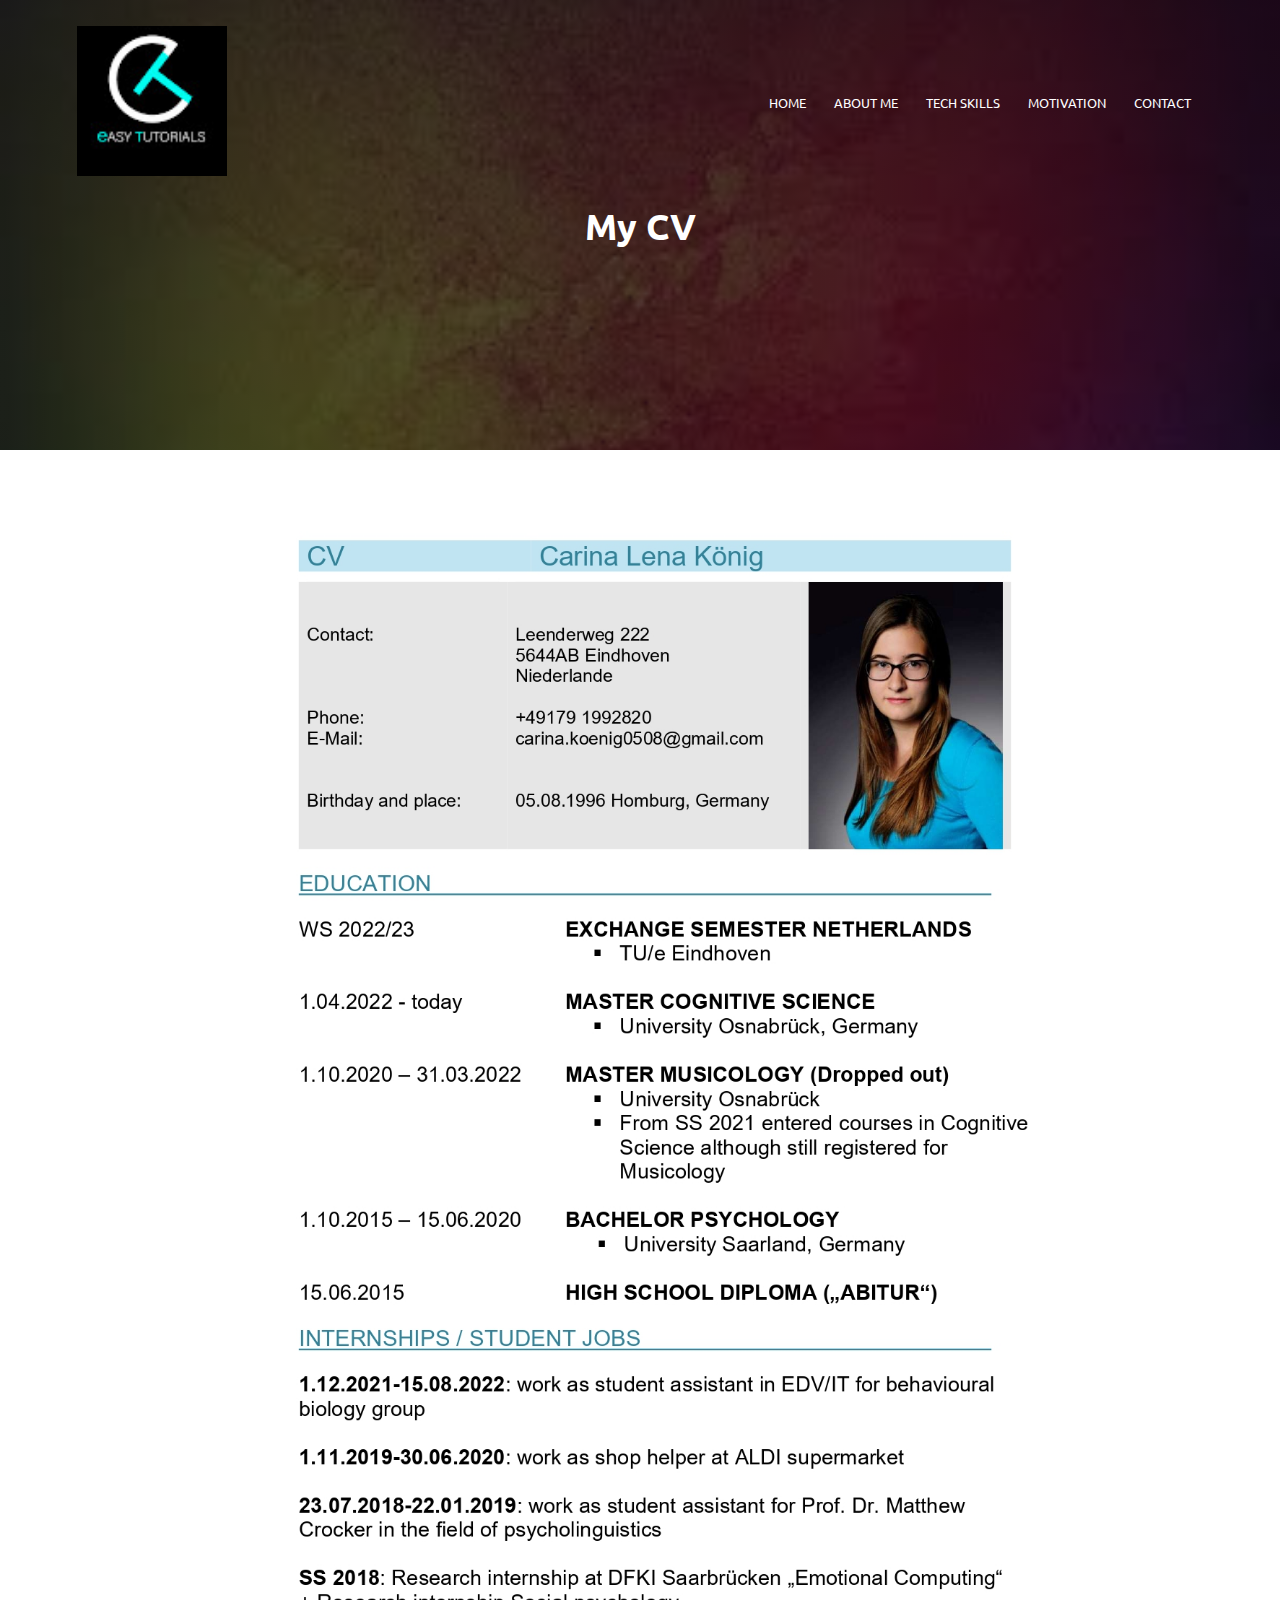
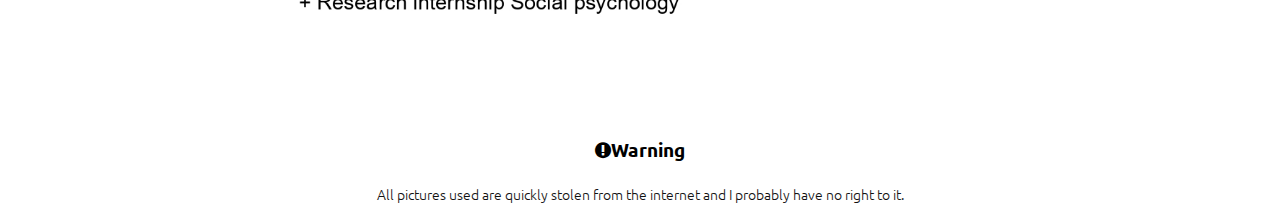
==== about.html @ 4e438c69 "About page" ====
<!DOCTYPE html>
<html>
<head>
	<meta name="viewport" content="width=device-width, initial-scale=1.0">
	<title> Application Webpage</title>
	<link rel="stylesheet" href="style.css">
	<link rel="preconnect" href="https://fonts.googleapis.com">
	<link rel="preconnect" href="https://fonts.gstatic.com" crossorigin>
	<link href="https://fonts.googleapis.com/css2?family=Ubuntu:wght@300;400;500;700&display=swap" rel="stylesheet">
	<link rel="stylesheet" href="https://stackpath.bootstrapcdn.com/font-awesome/4.7.0/css/font-awesome.min.css">
	
</head>

<body>

	<section class="sub-header">
		<nav>
			<a href="index.html"><img src="images/easytutLogo.jpg"></a>
			<div class="nav-links" id="navLinks">
				<i class="fa fa-times" onclick="hideMenu()"></i>
				<ul>
					<li><a href="">HOME</a></li>
					<li><a href="">ABOUT ME</a></li>
					<li><a href="">TECH SKILLS</a></li>
					<li><a href="">MOTIVATION</a></li>
					<li><a href="">CONTACT</a></li>
				</ul>
			</div>
			<i class="fa fa-bars" onclick="showMenu()"></i>
		</nav>
		<h1> My CV </h1>
		
	
	</section>
	
	<section>
		<div>
			<img src="images/cv.jpg" class="responsive-cv">
		</div>
	</section>
	
	
	
	
	<!------- Warning----->
	<section class="warning">
		<h3><i class="fa fa-exclamation-circle"></i>Warning</h3>
		<p>All pictures used are quickly stolen from the internet and I probably have no right to it.</p>
	</section>
	
	
	
	
	<!------------ Javascript for Toggle Menu ---------->
	<script>
		
		var navLinks = document.getElementById("navLinks");
		
		function showMenu(){
			navLinks.style.right = "0";
			
		}
		function hideMenu(){
			navLinks.style.right = "-200px";
			
		}
	
	</script>
	
</body>
</html>
---- style.css ----
*{
	margin: 0;
	padding: 0;
	font-family: 'Ubuntu', sans-serif;
}

.header{
	min-height: 100vh;
	width: 100%;
	background-image: linear-gradient(rgba(4,9,30,0.7), rgba(4,9,30,0.7)), url(images/colorbacking.jpg);
	background-position: center;
	background-size: cover;
	position: relative;
}

nav{
	display: flex;
	padding: 2% 6%;
	justify-content: space-between;
	align-items: center;
}

nav img{
	width: 150px;
	
}
.nav-links{
	flex: 1;
	text-align: right;
}
.nav-links ul li{
	list-style: none;
	display: inline-block;
	padding: 8px 12px;
	position: relative;
}
.nav-links ul li a{
	color: #fff;
	text-decoration: none;
	font-size: 13px;
}
.nav-links ul li::after{
	content: '';
	width: 0%;
	height: 2px;
	background: #fff;
	display: block;
	margin: auto;
	transition: 0.5s;
}
.nav-links ul li:hover::after{
	width: 100%;
	
}
.text-box{
	width: 90%;
	color: #fff;
	position: absolute;
	top: 50%;
	left: 50%;
	transform: translate(-50%,-50%);
	text-align: center;
}
.text-box h1{
	font-size: 40px;
}
.text-box p{
	margin: 10px 0 40px;
	font-size: 20px;
	color: #fff;
}
.hero-btn{
	display: inline-block;
	text-decoration: none;
	color: #fff;
	border: 1px solid #fff;
	padding: 12px 34px;
	font-size: 13px;
	background: transparent;
	position: relative;
	cursor: pointer;
}
.hero-btn:hover{
	border: 1px solid #000000;
	background: #000000;
	transition: 1s;
}

nav .fa{
	display: none;
}

@media(max-width: 700px){
	.text-box h1{
		font-size: 20px;
	}
	.nav-links ul li{
		display: block;
	}
	.nav-links{
		position: absolute;
		background: #000000;
		height: 100vh;
		width: 200px;
		top: 0;
		right: -200px;
		text-align: left;
		z-index: 2;
		transition: 1s;
	}
	nav .fa{
		display: block;
		color: #fff;
		margin: 10px;
		font-size: 22px;
		cursor: pointer;
	}
	.nav-links ul{
		padding: 30px;
	}
}

/*------techskills ----*/

.techskills{
	width: 80%;
	margin:auto;
	text-align: center;
	padding-top: 100px;
}
h1{
	font-size: 36px;
	font-weight: 600;
}
p{
	color: #111;
	font-size: 14px;
	font-weight: 300;
	line-height: 22px;
	padding: 10px;
}

.row{
	margin-top: 5%;
	display: flex;
	justify-content: space-between;
}
.course-col{
	flex-basis: 31%;
	background: #fff3f3;
	border-radius: 10px;
	margin-bottom: 5%;
	padding: 20px 12px;
	box-sizing: border-box;
	transition: 0.5s;
}
h3{
	text-align: center;
	font-weight: 600;
	margin: 10px 0;
}

.course-col:hover{
	box-shadow: 0 0 20px 0px rgba(0,0,0,0.2);
}
@media(max-width: 700px){
	.row{
		flex-direction: column;
	}
}

/*----warning---*/
.warning{
	width: 80%;
	margin: auto;
	padding-top: 10px;
	text-align: center;
}

.uni-logo{
	flex-basis: 32%;
	border-radius: 10px;
	margin-bottom: 30px;
	position: relative;
	overflow: hidden;
}
.uni-logo img{
	width: 80%;
}


/*------------ about us page ----------*/

.sub-header{
	height: 50vh;
	width: 100%;
	background-image: linear-gradient(rgba(4,9,30,0.7),rgba(4,9,30,0.7)),url(images/colorbacking.jpg);
	background-position: center;
	background-size: cover;
	text-align: center;
	color: #fff;
}

.responsive-cv {
  max-width: 70%;
  height: auto;
  display: block;
  margin-left: auto;
  margin-right: auto;
  
}
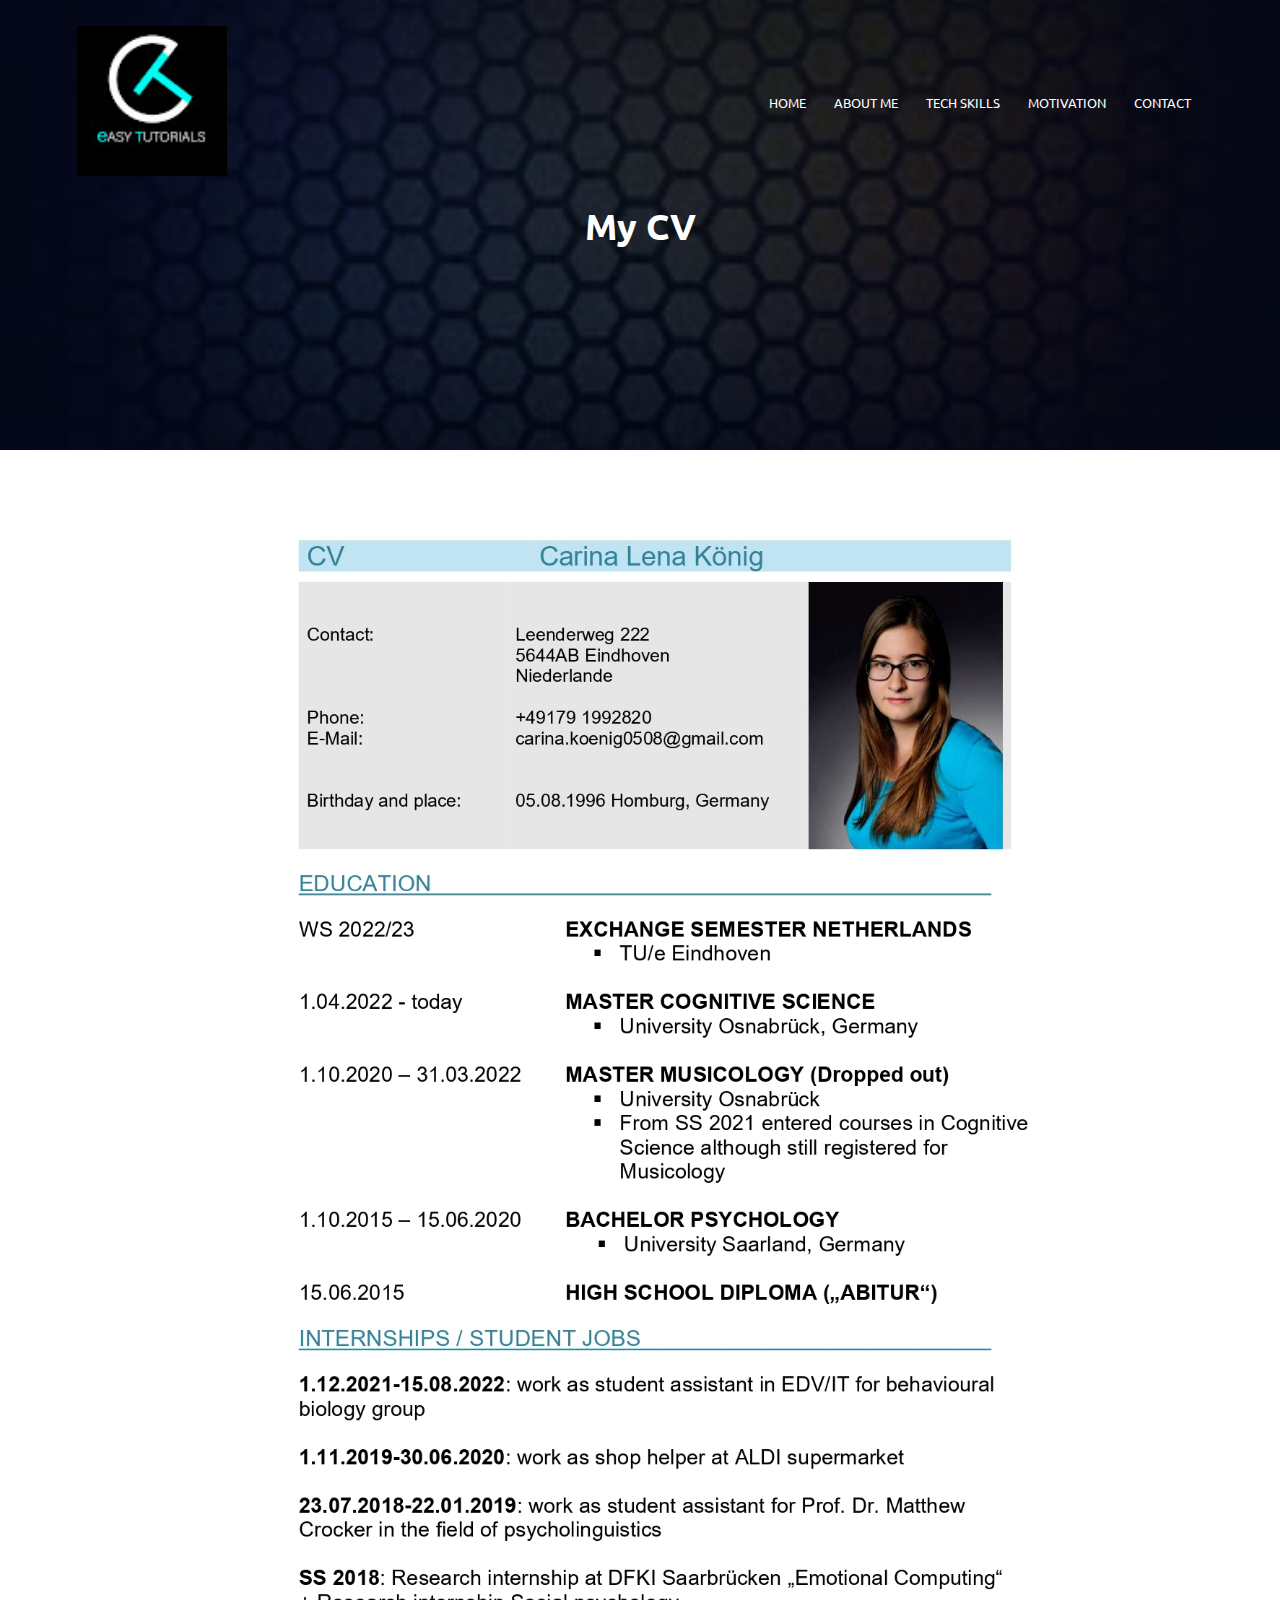
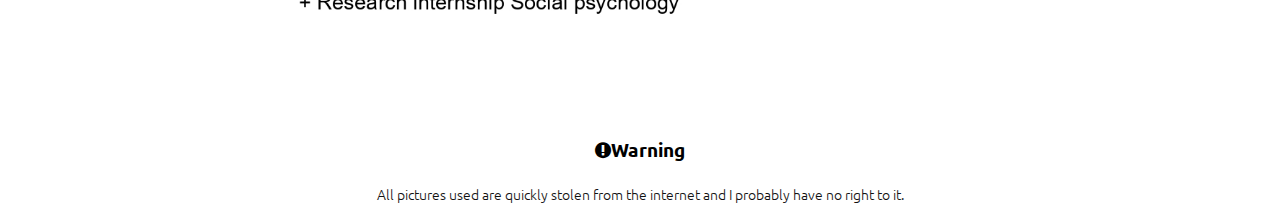
==== commit f814c2be: "interlinked pages" ====
--- a/about.html
+++ b/about.html
@@ -19,11 +19,11 @@
 			<div class="nav-links" id="navLinks">
 				<i class="fa fa-times" onclick="hideMenu()"></i>
 				<ul>
-					<li><a href="">HOME</a></li>
-					<li><a href="">ABOUT ME</a></li>
-					<li><a href="">TECH SKILLS</a></li>
-					<li><a href="">MOTIVATION</a></li>
-					<li><a href="">CONTACT</a></li>
+					<li><a href="index.html">HOME</a></li>
+					<li><a href="about.html">ABOUT ME</a></li>
+					<li><a href="techskills.html">TECH SKILLS</a></li>
+					<li><a href="motivation.html">MOTIVATION</a></li>
+					<li><a href="contact.html">CONTACT</a></li>
 				</ul>
 			</div>
 			<i class="fa fa-bars" onclick="showMenu()"></i>
--- a/style.css
+++ b/style.css
@@ -7,7 +7,7 @@
 .header{
 	min-height: 100vh;
 	width: 100%;
-	background-image: linear-gradient(rgba(4,9,30,0.7), rgba(4,9,30,0.7)), url(images/colorbacking.jpg);
+	background-image: linear-gradient(rgba(4,9,30,0.7), rgba(4,9,30,0.7)), url(images/otherbee.jpg);
 	background-position: center;
 	background-size: cover;
 	position: relative;
@@ -154,6 +154,14 @@
 	box-sizing: border-box;
 	transition: 0.5s;
 }
+.course-col2{
+	flex-basis: 31%;
+	background: #fff3f3;
+	border-radius: 10px;
+	margin-bottom: 5%;
+	padding: 30px 20px;
+	box-sizing: border-box;
+}
 h3{
 	text-align: center;
 	font-weight: 600;
@@ -194,7 +202,7 @@
 .sub-header{
 	height: 50vh;
 	width: 100%;
-	background-image: linear-gradient(rgba(4,9,30,0.7),rgba(4,9,30,0.7)),url(images/colorbacking.jpg);
+	background-image: linear-gradient(rgba(4,9,30,0.7),rgba(4,9,30,0.7)),url(images/otherbee.jpg);
 	background-position: center;
 	background-size: cover;
 	text-align: center;
@@ -208,4 +216,259 @@
   margin-left: auto;
   margin-right: auto;
   
-}+}
+
+.row-skills {
+  display: flex;
+  flex-wrap: wrap;
+  padding: 0 4px;
+}
+
+/* Create four equal columns that sits next to each other */
+.column-sillks {
+  flex: 25%;
+  max-width: 25%;
+  padding: 0 4px;
+}
+
+.column-skills img {
+  margin-top: 8px;
+  vertical-align: middle;
+  width: 100px;
+}
+
+/* Responsive layout - makes a two column-layout instead of four columns */
+@media screen and (max-width: 800px) {
+  .column-skills {
+    flex: 50%;
+    max-width: 50%;
+  }
+}
+
+/* Responsive layout - makes the two columns stack on top of each other instead of next to each other */
+@media screen and (max-width: 600px) {
+  .column-skills {
+    flex: 100%;
+    max-width: 100%;
+  }
+}
+
+
+/* --- copied from https://codepen.io/flyingcar/pen/jmvLqG-------*/
+/*
+	Using Bootstrap
+*/
+
+
+
+/* PEN STYLES ========== */
+.row-copied {
+	margin: 0;
+}
+.container {
+}
+
+.test_box {
+	padding: 0;
+}
+.test_box .inner {
+	background: #333;
+	display: block;
+	margin: 10px;
+	overflow: hidden;
+}
+.test_box .inner .test_click {
+	-webkit-align-content: center;
+	-ms-flex-line-pack: center;
+	align-content: center;
+	-webkit-align-items: center;
+	-ms-flex-align: center;
+	align-items: center;
+	background-color: rgba(0,0,0,.1);
+	color: #fff;
+	display: -webkit-flex;
+	display: -ms-flexbox;
+	display: flex;
+	flex-wrap: wrap;
+	height: 300px;
+	mix-blend-mode: normal;
+	text-align: center;
+	text-decoration: none;
+	-webkit-transition: all 300ms ease;
+	transition: all 300ms ease;
+}
+.test_box .inner .test_click:hover {
+	background-color: rgba(100,0,100,.7); 
+	mix-blend-mode: hard-light;
+}
+.flex_this {
+	-webkit-align-content: center;
+	-ms-flex-line-pack: center;
+	align-content: center;
+	display: inherit;
+	flex-wrap: inherit;
+	height: auto;
+	margin: 0;
+	padding: 10px;
+	-webkit-transition: all 300ms ease;
+	transition: all 300ms ease;
+	width: 100%;
+
+}
+.test_box .inner .test_click:hover .flex_this {
+	margin-top: -5px;
+}
+
+.test_title {
+	display: block;
+	font-weight: 700;
+	margin: 0 0 20px;
+	width: 100%;
+}
+.test_link {
+	border: 2px solid #fff;
+	display: inline-block;
+	font-size: .8em;
+	font-weight: 700;
+	letter-spacing: .1em;
+	margin: 0 auto;
+	padding: 10px 30px;
+	text-transform: uppercase;
+}
+
+.box-01 .inner {
+	background-image: url('images/uml.jpg');
+	background-position: 50% 50%;
+	background-repeat: no-repeat;
+	background-size: cover;
+}
+.box-02 .inner {
+	background-image: url('images/unity12.png');
+	background-position: 50% 50%;
+	background-repeat: no-repeat;
+	background-size: cover;
+}
+.box-03 .inner {
+	background-image: url('images/unitylight2.png');
+	background-position: 50% 50%;
+	background-repeat: no-repeat;
+	background-size: cover;
+}
+.box-04 .inner {
+	background-image: url('images/app.jpg');
+	background-position: 50% 50%;
+	background-repeat: no-repeat;
+	background-size: cover;
+}
+.box-05 .inner {
+	background-image: url('images/c.jpg');
+	background-position: 50% 50%;
+	background-repeat: no-repeat;
+	background-size: cover;
+}
+.box-06 .inner {
+	background-image: url('images/pythoncode.jpg');
+	background-position: 50% 50%;
+	background-repeat: no-repeat;
+	background-size: cover;
+}
+
+.box-07 .inner {
+	background-image: url('images/java.jpg');
+	background-position: 50% 50%;
+	background-repeat: no-repeat;
+	background-size: cover;
+}
+
+.box-08 .inner {
+	background-image: url('images/sql.jpg');
+	background-position: 50% 50%;
+	background-repeat: no-repeat;
+	background-size: cover;
+}
+
+.box-09 .inner {
+	background-image: url('images/math.jpg');
+	background-position: 50% 50%;
+	background-repeat: no-repeat;
+	background-size: cover;
+}
+.box-10 .inner {
+	background-image: url('images/python.jpg');
+	background-position: 50% 50%;
+	background-repeat: no-repeat;
+	background-size: cover;
+}
+
+.box-11 .inner {
+	background-image: url('images/arduino2.jpg');
+	background-position: 50% 50%;
+	background-repeat: no-repeat;
+	background-size: cover;
+}
+
+/*contact page*/
+
+.location{
+	width: 80%;
+	margin: auto;
+	padding: 10px 50px 80px;
+	text-align: center;
+	grid-auto-rows: 60px;
+    grid-gap: 20px;
+	
+}
+.location iframe{
+	width: 100%;
+}
+
+.wrapper {
+  display: grid;
+  grid-template-columns: 1fr 1fr;
+}
+
+.grid-item {
+    display: flex;
+	align-items: center;
+    justify-content: center;
+	padding: 5px 5px 5px 5px;
+}
+
+.contact-us{
+	width: 80%;
+	margin: auto;
+	text-align: center;
+	padding-top: 50px;
+}
+
+.contact-col{
+	flex-basis: 48%;
+	margin-bottom: 30px;
+}
+
+.contact-col div{
+	display: flex;
+	align-items: center;
+	margin-bottom: 40px;
+    justify-content: center;
+}
+
+.contact-col div .fa{
+	font-size: 28px;
+	color: #f44336;
+	margin: 10px;
+	margin-right: 30px;
+}
+
+.contact-col div p{
+	padding: 0;
+}
+.contact-col div h5{
+	font-size: 20px;
+	margin-bottom: 5px;
+	color: #555;
+	font-weight: 400;
+}
+
+
+
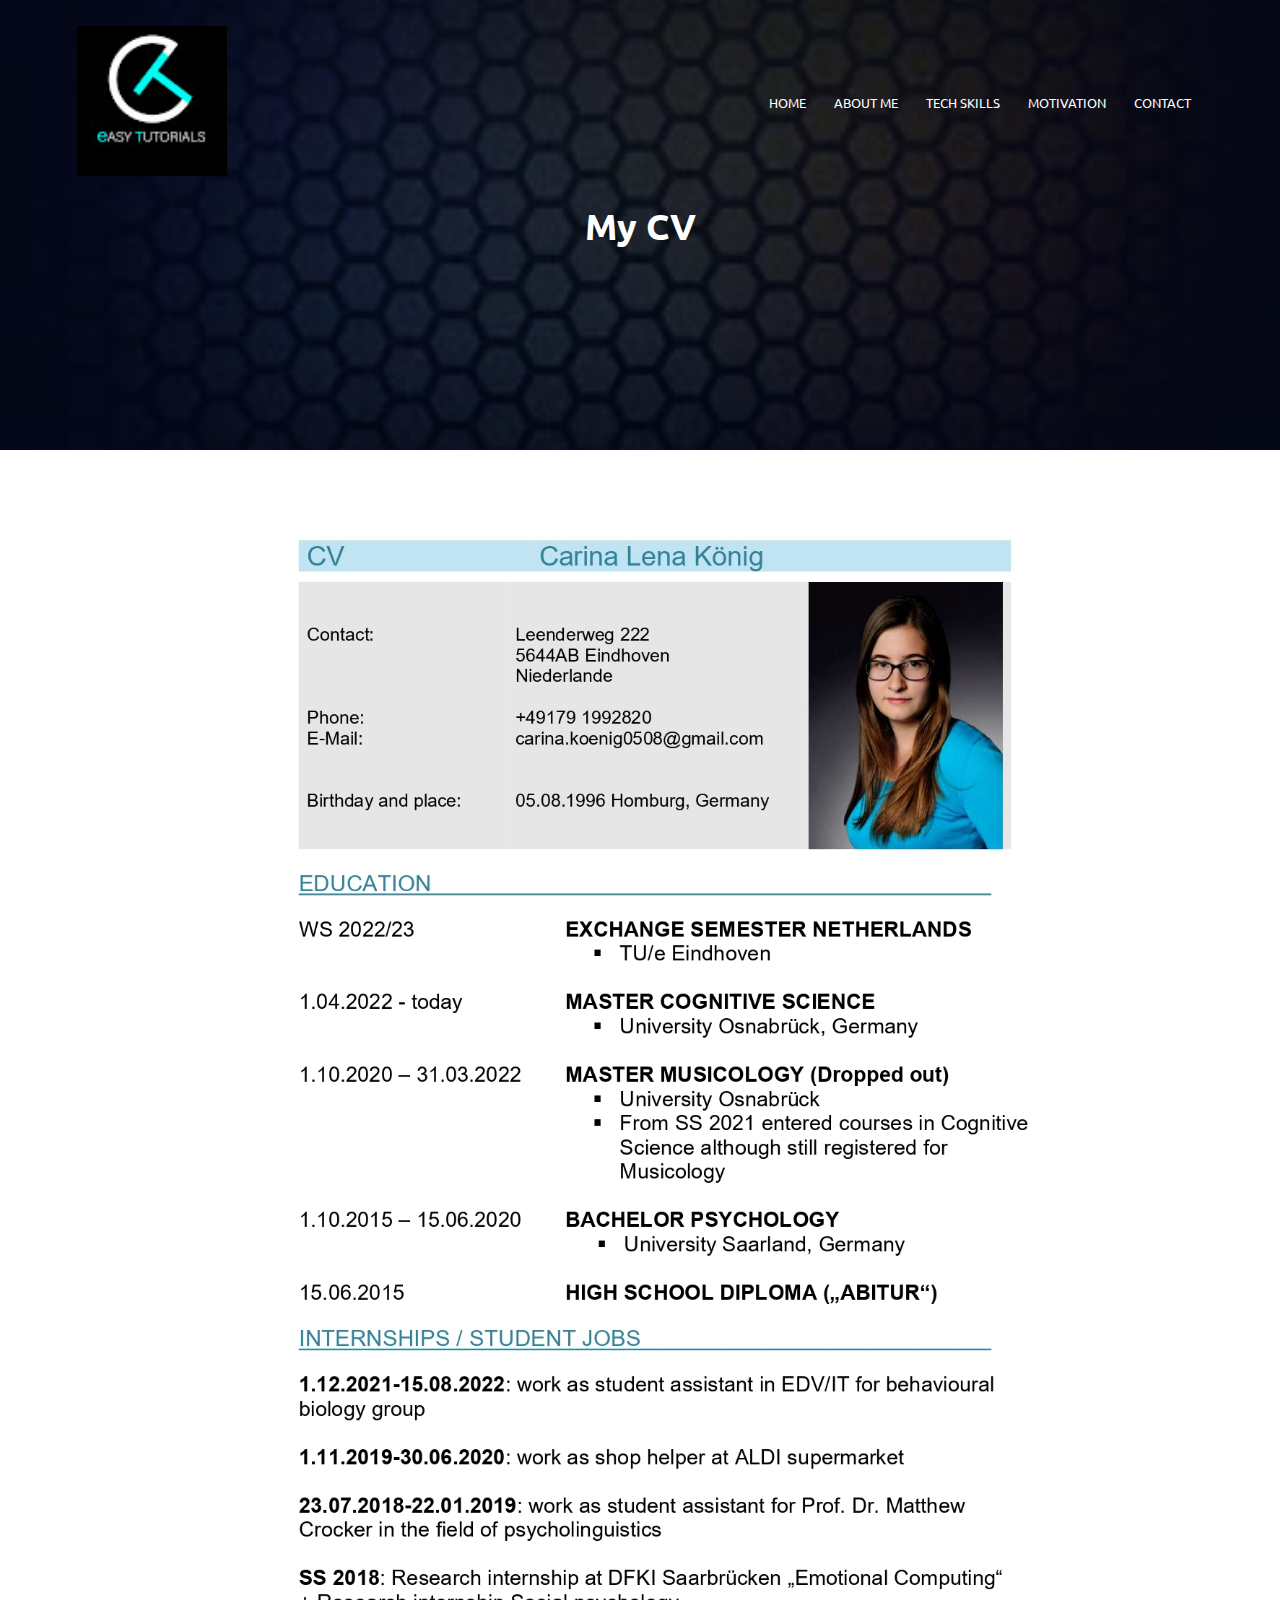
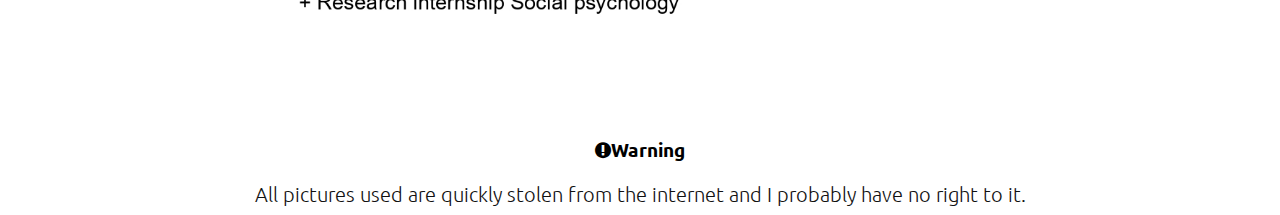
==== commit 874898c7: "small changes html header" ====
--- a/about.html
+++ b/about.html
@@ -1,6 +1,7 @@
 <!DOCTYPE html>
-<html>
+<html lang="en">
 <head>
+	<meta charset="utf-8" />
 	<meta name="viewport" content="width=device-width, initial-scale=1.0">
 	<title> Application Webpage</title>
 	<link rel="stylesheet" href="style.css">
@@ -8,7 +9,7 @@
 	<link rel="preconnect" href="https://fonts.gstatic.com" crossorigin>
 	<link href="https://fonts.googleapis.com/css2?family=Ubuntu:wght@300;400;500;700&display=swap" rel="stylesheet">
 	<link rel="stylesheet" href="https://stackpath.bootstrapcdn.com/font-awesome/4.7.0/css/font-awesome.min.css">
-	
+	<link rel="icon" sizes="16x16 32x32 48x48" type="image/png" href="/images/easytutLogo.jpg" />
 </head>
 
 <body>
--- a/style.css
+++ b/style.css
@@ -166,6 +166,9 @@
 	text-align: center;
 	font-weight: 600;
 	margin: 10px 0;
+}
+p{
+	font-size: 20px;
 }
 
 .course-col:hover{
@@ -434,6 +437,27 @@
 	padding: 5px 5px 5px 5px;
 }
 
+.grid-item div{
+	display: flex;
+	align-items: center;
+	margin-bottom: 40px;
+    justify-content: center;
+}
+
+.grid-item div .fa{
+	font-size: 28px;
+	color: #f44336;
+	margin: 10px;
+	margin-right: 30px;
+}
+
+.grid-item div h5{
+	font-size: 20px;
+	margin-bottom: 5px;
+	color: #555;
+	font-weight: 400;
+}
+
 .contact-us{
 	width: 80%;
 	margin: auto;
